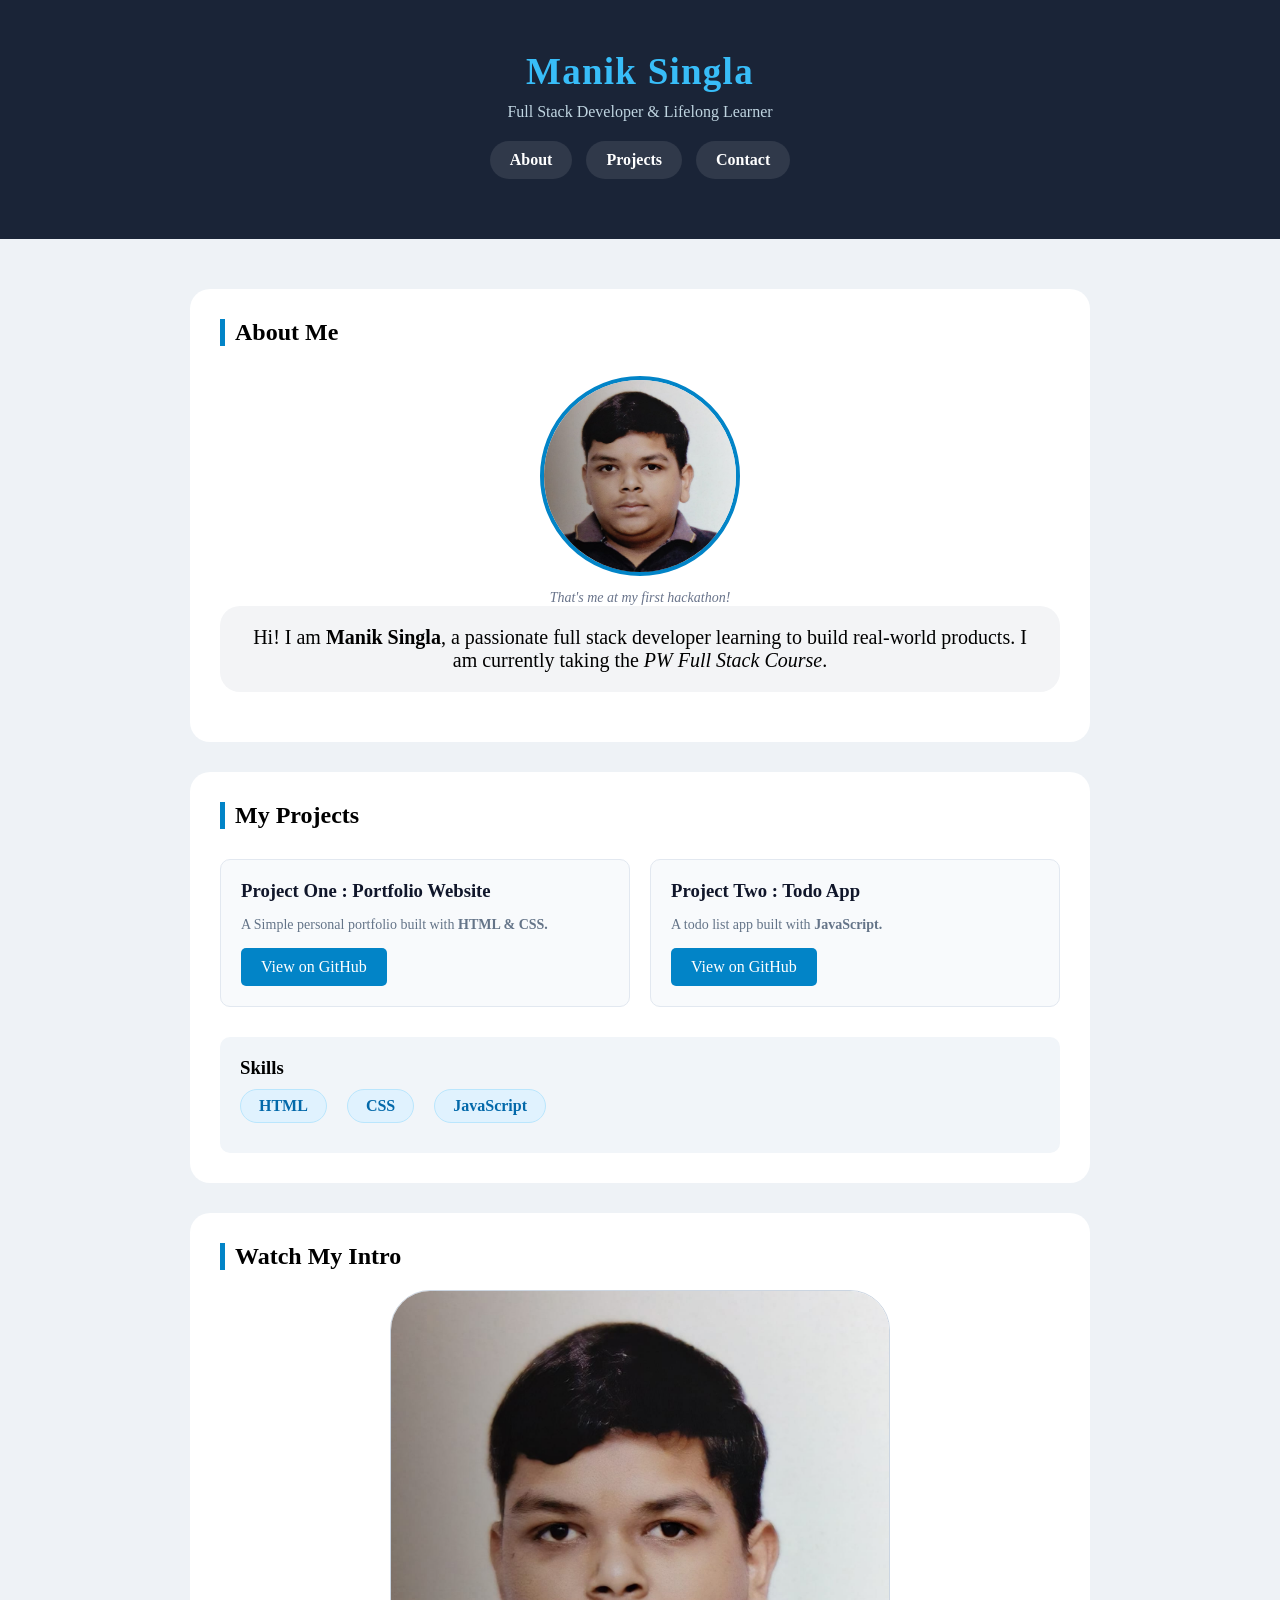
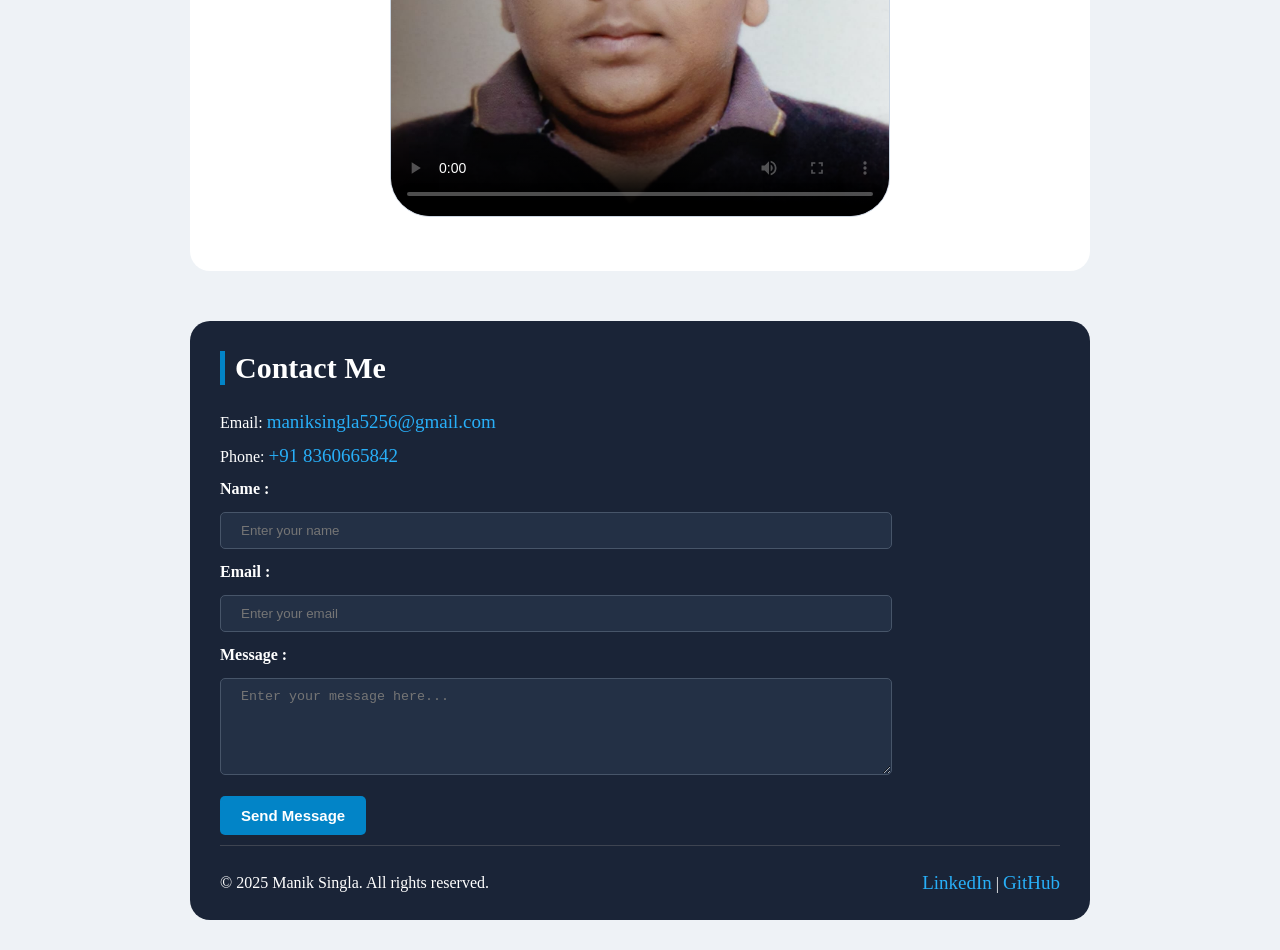
==== portfolio.html @ 4fb00004 "my first portfolio" ====
<!DOCTYPE html>
<html lang="en">

<head>
    <meta charset="UTF-8">
    <meta name="viewport" content="width=device-width, initial-scale=1.0">
    <title>Manik Singla | Portfolio</title>
    <link rel="stylesheet" href="style.css">
</head>

<body>
    <header>
        <h1>Manik Singla</h1>
        <p>Full Stack Developer & Lifelong Learner </p>
        <nav>
            <a href="#about">About</a>
            <a href="#project">Projects</a>
            <a href="#contact">Contact</a>
        </nav>
    </header>

    <main>
        <section id="about">
            <h2>About Me</h2>
            <figure>
                <img src="Image.jpeg" width="200px" height="200px" alt="">
                <figcaption>That's me at my first hackathon!</figcaption>
                <p>Hi! I am <strong>Manik Singla</strong>, a passionate full stack developer learning to build
                    real-world products. I am currently taking the <em>PW Full Stack Course</em>. </p>

            </figure>
        </section>
        <section id="project">
            <h2>My Projects</h2>

            <div id="projects-card">
                <article>
                    <h3>Project One : Portfolio Website</h3>
                    <p>A Simple personal portfolio built with <strong>HTML & CSS.</strong></p>
                    <a href="">View on GitHub</a>
                </article>
                <article>
                    <h3>Project Two : Todo App</h3>
                    <p>A todo list app built with <strong>JavaScript.</strong></p>
                    <a href="">View on GitHub</a>
                </article>
            </div>

            <div id="Skills">
                <h3>Skills</h3>
                <ul>
                    <li>HTML</li>
                    <li>CSS</li>
                    <li>JavaScript</li>
                </ul>
            </div>

        </section>

        <section id="intro">
            <h2>Watch My Intro</h2>
            <video src="345062_tiny.mp4" width="500opx" height="300px" controls poster="Image.jpeg"></video>

        </section>

    </main>

    <Footer id="contact">
        <h2>Contact Me</h2>

        <p>Email: <a href="mailto:maniksingla5256@gmail.com">maniksingla5256@gmail.com</a> </p>

        <p>Phone: <a href="tel:+918360665842">+91 8360665842</a></p>

        <form action="">

            <label for="name">Name :</label>
            <input type="text" id="name" placeholder="Enter your name">
            <br>
            <label for="email">Email :</label>
            <input type="email" id="email" placeholder="Enter your email">
            <br>
            <label for="message">Message :</label>

            <textarea name="message" id="message" rows="5" cols="40" placeholder="Enter your message here..."></textarea>
            <br>
            <button type="submit">Send Message</button>

        </form>

        <div id="lower-footer">
            <p>&copy; 2025 Manik Singla. All rights reserved.</p>
            <p>
                <a href="">LinkedIn</a> | <a href="">GitHub</a>
            </p>
        </div>
    </Footer>
</body>

</html>
---- style.css ----
@import url('https://fonts.googleapis.com/css2?family=Poppins:ital,wght@0,100;0,200;0,300;0,400;0,500;0,600;0,700;0,800;0,900;1,100;1,200;1,300;1,400;1,500;1,600;1,700;1,800;1,900&display=swap');

* {
    padding: 0;
    margin: 0;
    box-sizing: border-box;
    font-family: " font-family: " poppins", sans-serif;";
}

body {
    background-color: #EEF2F6;
}

header {
    background-color: #1A2437;
    color: white;
    text-align: center;
    padding: 50px 0;
}

header h1 {
    color: #38BDF8;
    font-size: 37px;
    letter-spacing: 1.25px;
}

header p {
    color: #C0D5E1;
    padding: 10px 0;
}

header nav a {
    display: inline-block;
    text-decoration: none;
    background-color: #30394A;
    color: white;
    font-weight: 600;
    border-radius: 30px;
    padding: 10px 20px;
    margin: 10px 5px;
}

header nav a:hover {
    background-color: #0284C7;
}

main {
    margin: 50px auto;
    max-width: 900px;
}

#about,
#project,
#intro {
    background-color: white;
    padding: 30px;
    border-radius: 20px;
    margin-bottom: 30px;

}

#about h2,
#project h2,
#intro h2 {
    border-left: 5px solid #0284C7;
    padding-left: 10px;
}

#about figure {
    text-align: center;
    padding: 20px 0;
}

#about figure img {
    border-radius: 50%;
    border: 4px solid #0284C7;
    margin: 10px 0;
    transition: 1s;
}

#about figure img:hover {
    transform: scale(1.1);
    box-shadow: 0px 10px 10px rgba(0, 0, 0, 0.242);
}

#about figure figcaption {
    color: #69748B;
    font-style: italic;
    font-size: 14px;

}

#about p {
    background-color: #f3f4f6;
    border-radius: 20px;
    padding: 20px;
    border-color: 1px solid #F8FAFC;
    font-weight: 500;
    font-size: 20px;
}

#projects-card {
    display: flex;
    gap: 20px;
    margin: 30px 0;
    flex-wrap: wrap;
}

#projects-card article {
    background-color: #F8FAFC;
    border-radius: 10px;
    /* display: flex;
    flex-direction: column;
    gap: 10px; */
    flex: 1;
    padding: 20px;
    border: 1px solid #E2E8F0;
    color: #10162A;
    transition: all 0.5s;
}

#projects-card article:hover {
    transform: translateY(-5px);
    box-shadow: 0px 10px 10px rgba(0, 0, 0, 0.242);
}

#projects-card article p {
    font-size: 14px;
    color: #647488;
    margin: 15px 0;
}

#projects-card article a {
    border-radius: 5px;
    background-color: #0284C7;
    padding: 10px 20px;
    color: white;
    text-decoration: none;
    display: inline-block;
}

#Skills {
    background-color: #F1F5F9;
    border-radius: 10px;
    padding: 20px;
}

#Skills ul {
    list-style-type: none;
    display: flex;
    gap: 20px;
    padding: 10px 0;
    flex-wrap: wrap;
}

#Skills ul li {
    background-color: #E0F2FE;
    border-radius: 30px;
    border: 1px solid #BAE6FD;
    padding: 7px 18px;
    color: #0369AA;
    font-weight: 600;

}

#intro {
    text-align: center;
}

#intro h2 {
    text-align: left;
}


#intro video {
    margin: 20px 0;
    /* padding: 30px; */
    object-fit: cover;
    max-width: 100%;
    height: auto;
    border-radius: 40px;
    border: 1px solid #CBD5E1;
}

footer {
    margin: 50px auto;
    max-width: 900px;
    background-color: #1A2437;
    padding: 30px 30px 0;
    border-radius: 20px;
    margin-bottom: 30px;
}

footer h2 {
    color: white;
    border-left: 5px solid #0284C7;
    padding-left: 10px;
    font-size: 30px;
    margin-bottom: 20px;
}

footer p {
    color: white;
    padding: 6px 0;
}

footer p a {
    text-decoration: none;
    color: #28AFF8;
    font-size: 19px;
}

footer p a:hover {
    text-decoration: underline;
    color: #28AFF8;
}

form label {
    display: block;
    margin: 7px 0;
    color: white;
    font-weight: 600;
}


form input,
form textarea {
    width: 100%;
    background-color: #233045;
    outline: none;
    border: 1px solid #475569;
    border-radius: 5px;
    padding: 10px 20px;
    color: white;
    margin: 7px 0;
}

form {
    max-width: 80%;
}

form button {
    border-radius: 5px;
    background-color: #0284C7;
    padding: 10px 20px;
    color: white;
    display: inline-block;
    border: 1px solid transparent;
    font-weight: 600;
    font-size: 15px;
    margin: 10px 0;
}


form button:hover {
    background-color: #0369A1;
    cursor: pointer;
}

#lower-footer {
    display: flex;
    justify-content: space-between;
    align-items: center;
    border-top: 1px solid rgba(128, 128, 128, 0.348);
    padding: 20px 0;
    margin-top: 10px 0;
    flex-wrap: wrap;
}
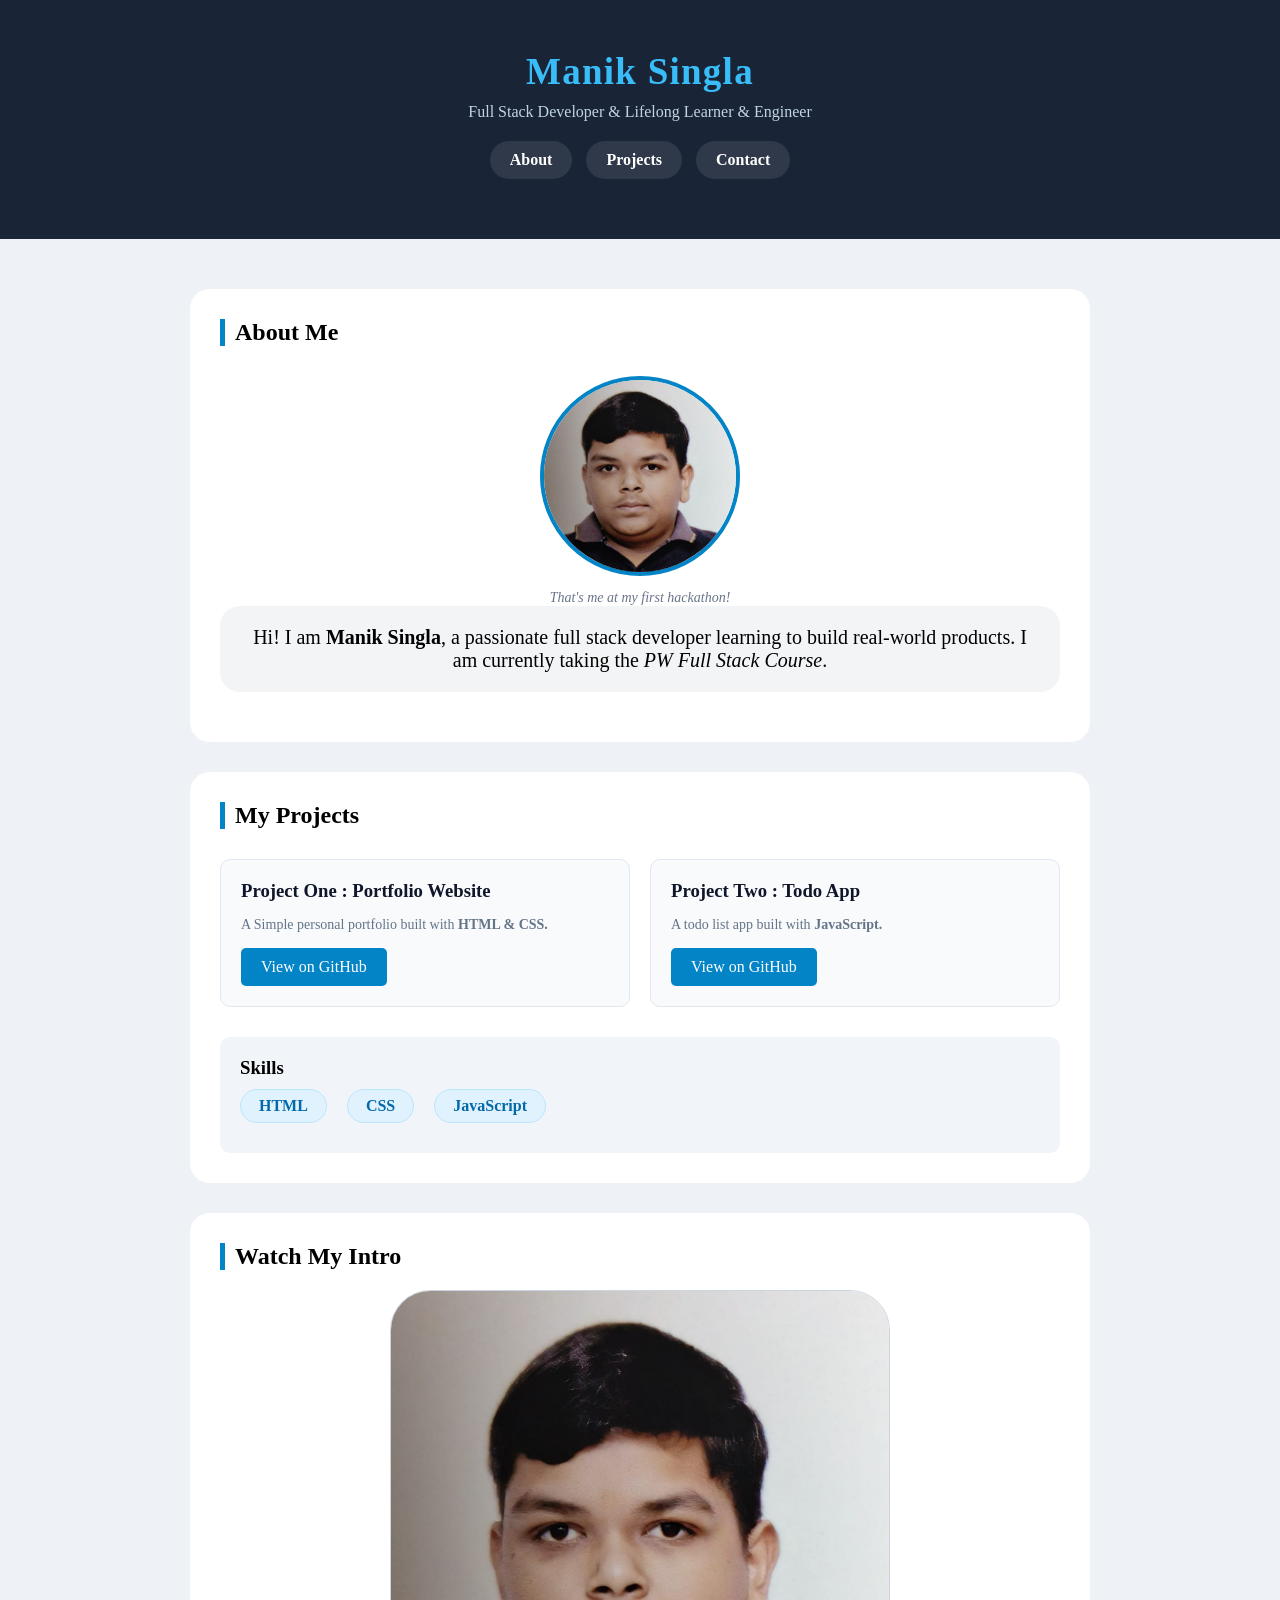
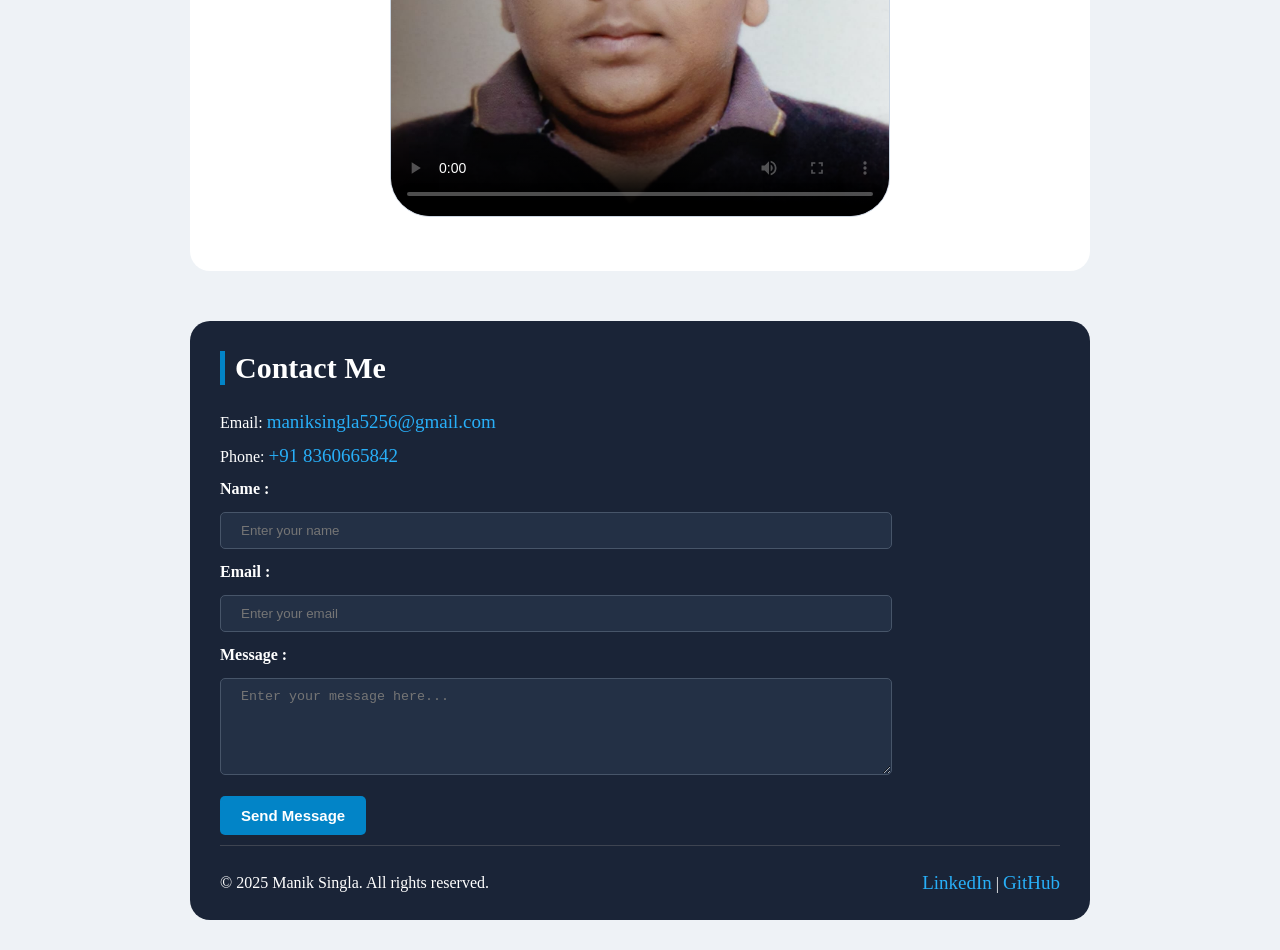
==== commit ebaaafb3: "added" ====
--- a/portfolio.html
+++ b/portfolio.html
@@ -11,7 +11,7 @@
 <body>
     <header>
         <h1>Manik Singla</h1>
-        <p>Full Stack Developer & Lifelong Learner </p>
+        <p>Full Stack Developer & Lifelong Learner & Engineer </p>
         <nav>
             <a href="#about">About</a>
             <a href="#project">Projects</a>
